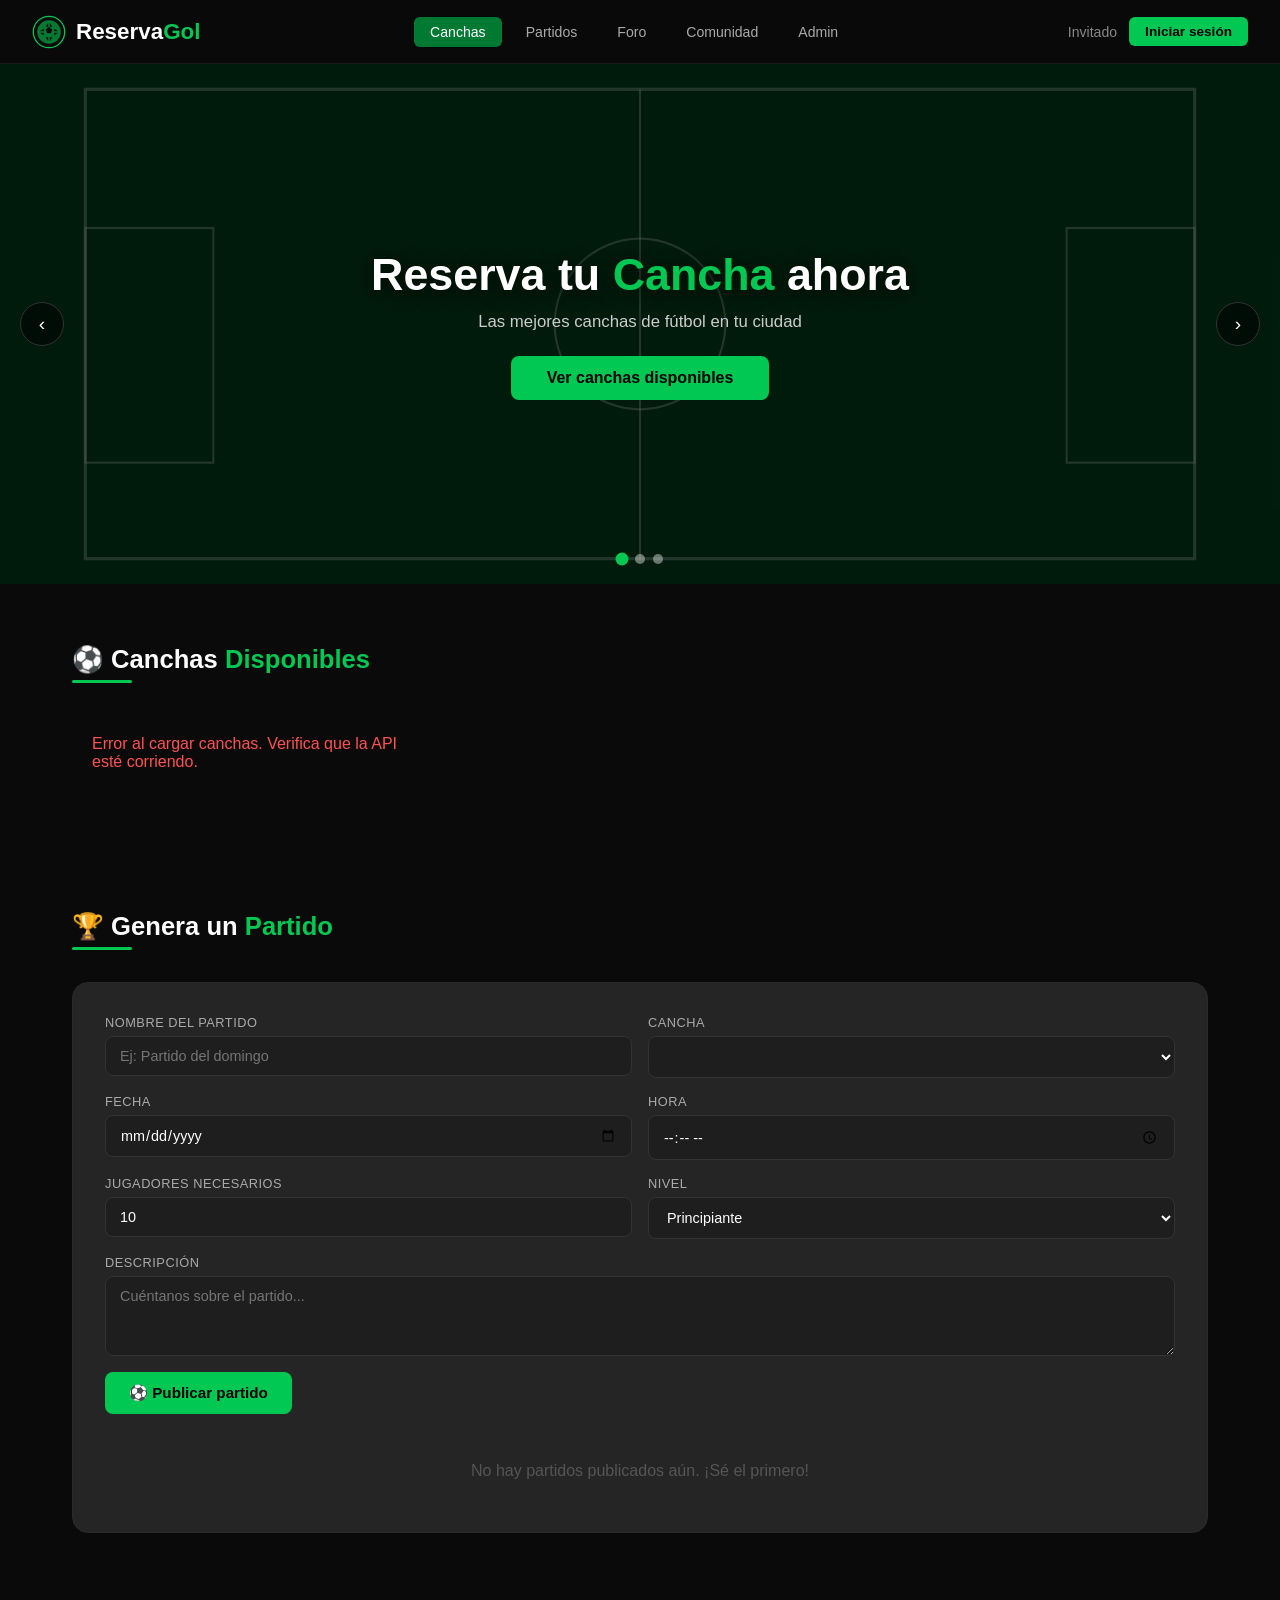
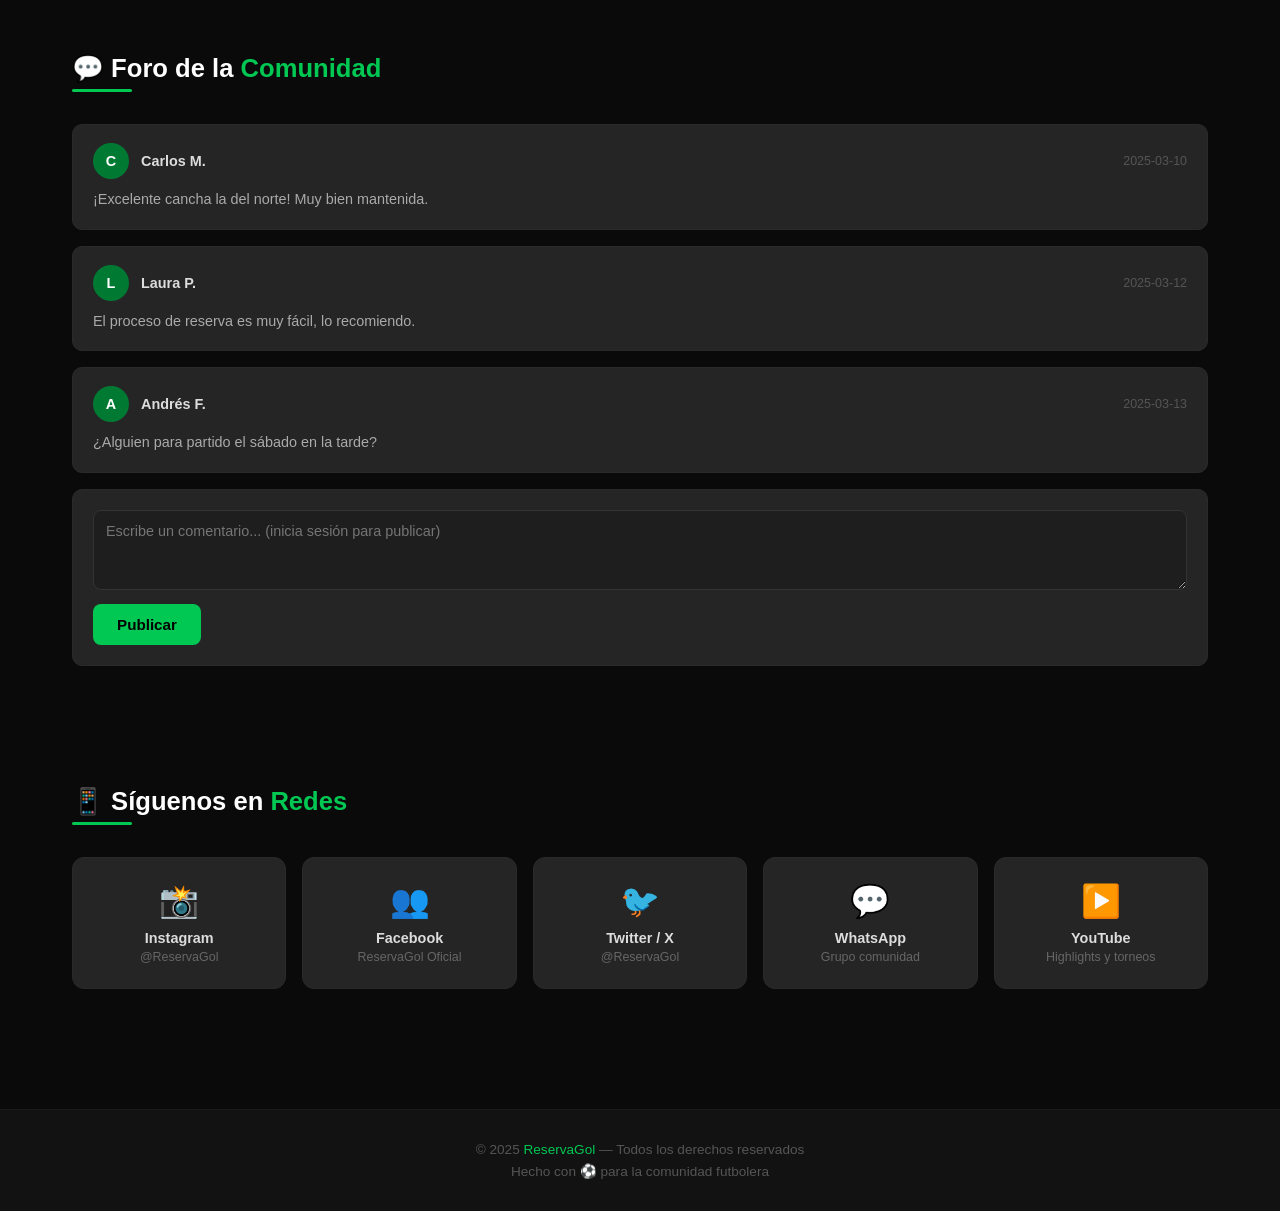
==== frontend/index.html @ ba5cc3c9 "ReservaGol - API + Frontend completo con JWT, canchas, reservas, foro y admin" ====
<!DOCTYPE html>
<html lang="es">
<head>
  <meta charset="UTF-8"/>
  <meta name="viewport" content="width=device-width, initial-scale=1.0"/>
  <title>ReservaGol</title>
  <link rel="stylesheet" href="style.css"/>
</head>
<body>

<!-- NAVBAR -->
<nav class="navbar">
  <a href="index.html" class="logo">
    <svg width="34" height="34" viewBox="0 0 52 52" fill="none">
      <circle cx="26" cy="26" r="24" fill="#0a0a0a" stroke="#00c853" stroke-width="2"/>
      <circle cx="26" cy="26" r="18" fill="#007a33"/>
      <polygon points="26,10 31,18 21,18" fill="#0a0a0a"/>
      <polygon points="26,42 31,34 21,34" fill="#0a0a0a"/>
      <polygon points="10,26 18,21 18,31" fill="#0a0a0a"/>
      <polygon points="42,26 34,21 34,31" fill="#0a0a0a"/>
      <polygon points="26,18 31,22 29,28 23,28 21,22" fill="#0a0a0a"/>
      <line x1="26" y1="10" x2="26" y2="18" stroke="#00c853" stroke-width="1.5"/>
      <line x1="26" y1="34" x2="26" y2="42" stroke="#00c853" stroke-width="1.5"/>
      <line x1="10" y1="26" x2="18" y2="26" stroke="#00c853" stroke-width="1.5"/>
      <line x1="34" y1="26" x2="42" y2="26" stroke="#00c853" stroke-width="1.5"/>
    </svg>
    <div class="logo-text">Reserva<span>Gol</span></div>
  </a>
  <div class="nav-links">
    <a href="#canchas" class="active">Canchas</a>
    <a href="#partidos">Partidos</a>
    <a href="#foro">Foro</a>
    <a href="#redes">Comunidad</a>
    <a href="admin.html">Admin</a>
  </div>
  <div class="nav-user">
    <span id="navUserName">Invitado</span>
    <button id="navBtn" class="btn-login-nav" onclick="window.location.href='login.html'">Iniciar sesión</button>
  </div>
</nav>

<!-- HERO CARRUSEL -->
<div class="hero">
  <div class="carousel" id="carousel">
    <div class="carousel-slide active">
      <svg class="bg-svg" viewBox="0 0 1200 520" xmlns="http://www.w3.org/2000/svg" preserveAspectRatio="xMidYMid slice">
        <rect width="1200" height="520" fill="#003d1a"/>
        <rect x="80" y="40" width="1040" height="440" fill="none" stroke="rgba(255,255,255,0.3)" stroke-width="3"/>
        <line x1="600" y1="40" x2="600" y2="480" stroke="rgba(255,255,255,0.3)" stroke-width="2"/>
        <circle cx="600" cy="260" r="80" fill="none" stroke="rgba(255,255,255,0.3)" stroke-width="2"/>
        <rect x="80" y="170" width="120" height="220" fill="none" stroke="rgba(255,255,255,0.3)" stroke-width="2"/>
        <rect x="1000" y="170" width="120" height="220" fill="none" stroke="rgba(255,255,255,0.3)" stroke-width="2"/>
        <rect width="1200" height="520" fill="rgba(0,0,0,0.55)"/>
      </svg>
      <div class="carousel-overlay">
        <h1>Reserva tu <span>Cancha</span> ahora</h1>
        <p>Las mejores canchas de fútbol en tu ciudad</p>
        <button class="btn-reservar" onclick="document.getElementById('canchas').scrollIntoView({behavior:'smooth'})">Ver canchas disponibles</button>
      </div>
    </div>
    <div class="carousel-slide">
      <svg class="bg-svg" viewBox="0 0 1200 520" xmlns="http://www.w3.org/2000/svg" preserveAspectRatio="xMidYMid slice">
        <rect width="1200" height="520" fill="#004d20"/>
        <rect x="60" y="30" width="1080" height="460" rx="8" fill="none" stroke="rgba(255,255,255,0.25)" stroke-width="4"/>
        <circle cx="600" cy="260" r="100" fill="none" stroke="rgba(255,255,255,0.2)" stroke-width="3"/>
        <circle cx="600" cy="260" r="6" fill="rgba(255,255,255,0.4)"/>
        <rect width="1200" height="520" fill="rgba(0,30,10,0.6)"/>
      </svg>
      <div class="carousel-overlay">
        <h1>Organiza tu <span>Partido</span></h1>
        <p>Encuentra jugadores y arma tu equipo fácilmente</p>
        <button class="btn-reservar" onclick="document.getElementById('partidos').scrollIntoView({behavior:'smooth'})">Crear partido</button>
      </div>
    </div>
    <div class="carousel-slide">
      <svg class="bg-svg" viewBox="0 0 1200 520" xmlns="http://www.w3.org/2000/svg" preserveAspectRatio="xMidYMid slice">
        <rect width="1200" height="520" fill="#002d10"/>
        <line x1="0" y1="260" x2="1200" y2="260" stroke="rgba(255,255,255,0.1)" stroke-width="1"/>
        <line x1="600" y1="0" x2="600" y2="520" stroke="rgba(255,255,255,0.1)" stroke-width="1"/>
        <circle cx="600" cy="260" r="150" fill="none" stroke="rgba(0,200,83,0.2)" stroke-width="2"/>
        <circle cx="600" cy="260" r="80" fill="none" stroke="rgba(0,200,83,0.15)" stroke-width="2"/>
        <rect width="1200" height="520" fill="rgba(0,0,0,0.5)"/>
      </svg>
      <div class="carousel-overlay">
        <h1>Únete a la <span>Comunidad</span></h1>
        <p>Comparte, comenta y conecta con otros jugadores</p>
        <button class="btn-reservar" onclick="document.getElementById('foro').scrollIntoView({behavior:'smooth'})">Ver foro</button>
      </div>
    </div>
  </div>
  <button class="carousel-btn prev" onclick="moverCarrusel(-1)">&#8249;</button>
  <button class="carousel-btn next" onclick="moverCarrusel(1)">&#8250;</button>
  <div class="carousel-dots" id="carouselDots"></div>
</div>

<!-- CANCHAS -->
<section id="canchas" class="section">
  <div class="section-header">
    <div>
      <h2>⚽ Canchas <span>Disponibles</span></h2>
      <div class="divider"></div>
    </div>
  </div>
  <div class="canchas-grid" id="canchasGrid">
    <div class="loading"><div class="spinner"></div><p>Cargando canchas...</p></div>
  </div>
</section>

<!-- MODAL CANCHA DETALLE -->
<div class="modal-overlay" id="modalCancha">
  <div class="modal-box">
    <button class="modal-close" onclick="cerrarModalCancha()">✕</button>
    <div class="modal-header-img" id="modalCanchaImg">
      <svg width="80" height="80" viewBox="0 0 52 52" fill="none" opacity="0.3">
        <circle cx="26" cy="26" r="24" stroke="#00c853" stroke-width="2"/>
        <circle cx="26" cy="26" r="14" fill="none" stroke="#00c853" stroke-width="1.5"/>
      </svg>
    </div>
    <div class="modal-body">
      <h2 id="modalCanchaNombre">Cancha</h2>
      <div class="modal-meta">
        <span id="modalCanchaUbicacion">📍 Ubicación</span>
        <span id="modalCanchaDim">📐 Dimensiones</span>
        <span class="precio" id="modalCanchaPrecio">💰 Precio</span>
      </div>
      <div class="calendario-wrap">
        <div class="cal-header">
          <button class="cal-nav" onclick="cambiarMes(-1)">&#8249;</button>
          <h3 id="calTitulo"></h3>
          <button class="cal-nav" onclick="cambiarMes(1)">&#8250;</button>
        </div>
        <div class="cal-grid" id="calGrid"></div>
      </div>
      <div class="horarios-wrap" id="horariosWrap" style="display:none">
        <h4 id="horariosTitulo">Horarios disponibles</h4>
        <div class="horarios-grid" id="horariosGrid"></div>
      </div>
      <button class="btn-confirmar-reserva" id="btnConfirmarReserva" disabled onclick="confirmarReserva()">
        Selecciona fecha y hora
      </button>
    </div>
  </div>
</div>

<!-- PARTIDOS -->
<section id="partidos" class="section">
  <div class="section-header">
    <div><h2>🏆 Genera un <span>Partido</span></h2><div class="divider"></div></div>
  </div>
  <div class="partidos-section">
    <form class="partido-form" id="formPartido">
      <div class="form-group">
        <label>Nombre del partido</label>
        <input type="text" id="p-nombre" placeholder="Ej: Partido del domingo" required/>
      </div>
      <div class="form-group">
        <label>Cancha</label>
        <select id="p-cancha"></select>
      </div>
      <div class="form-group">
        <label>Fecha</label>
        <input type="date" id="p-fecha" required/>
      </div>
      <div class="form-group">
        <label>Hora</label>
        <input type="time" id="p-hora" required/>
      </div>
      <div class="form-group">
        <label>Jugadores necesarios</label>
        <input type="number" id="p-jugadores" min="2" max="22" value="10"/>
      </div>
      <div class="form-group">
        <label>Nivel</label>
        <select id="p-nivel">
          <option>Principiante</option>
          <option>Intermedio</option>
          <option>Avanzado</option>
        </select>
      </div>
      <div class="form-group form-full">
        <label>Descripción</label>
        <textarea id="p-desc" placeholder="Cuéntanos sobre el partido..."></textarea>
      </div>
      <div class="form-full">
        <button type="submit" class="btn-primary">⚽ Publicar partido</button>
      </div>
    </form>
    <div class="partidos-lista" id="partidosLista"></div>
  </div>
</section>

<!-- FORO -->
<section id="foro" class="section">
  <div class="section-header">
    <div><h2>💬 Foro de la <span>Comunidad</span></h2><div class="divider"></div></div>
  </div>
  <div class="foro-wrap" id="foroWrap">
    <div class="loading"><div class="spinner"></div><p>Cargando comentarios...</p></div>
  </div>
  <div class="foro-form" id="foroForm" style="margin-top:16px">
    <textarea id="foroTexto" placeholder="Escribe un comentario... (inicia sesión para publicar)"></textarea>
    <button class="btn-primary" style="margin-top:10px" onclick="publicarComentario()">Publicar</button>
  </div>
</section>

<!-- REDES SOCIALES -->
<section id="redes" class="section">
  <div class="section-header">
    <div><h2>📱 Síguenos en <span>Redes</span></h2><div class="divider"></div></div>
  </div>
  <div class="redes-grid">
    <a href="#" class="red-card red-instagram">
      <div class="red-icon">📸</div>
      <h4>Instagram</h4>
      <p>@ReservaGol</p>
    </a>
    <a href="#" class="red-card red-facebook">
      <div class="red-icon">👥</div>
      <h4>Facebook</h4>
      <p>ReservaGol Oficial</p>
    </a>
    <a href="#" class="red-card red-twitter">
      <div class="red-icon">🐦</div>
      <h4>Twitter / X</h4>
      <p>@ReservaGol</p>
    </a>
    <a href="#" class="red-card red-whatsapp">
      <div class="red-icon">💬</div>
      <h4>WhatsApp</h4>
      <p>Grupo comunidad</p>
    </a>
    <a href="#" class="red-card red-youtube">
      <div class="red-icon">▶️</div>
      <h4>YouTube</h4>
      <p>Highlights y torneos</p>
    </a>
  </div>
</section>

<footer>
  <p>© 2025 <span>ReservaGol</span> — Todos los derechos reservados</p>
  <p style="margin-top:6px">Hecho con ⚽ para la comunidad futbolera</p>
</footer>

<div class="toast" id="toast"></div>

<script>
const API = 'http://localhost:5026/api';
const token = localStorage.getItem('token') || '';

// Navbar
if (token) {
  try {
    const p = JSON.parse(atob(token.split('.')[1]));
    const nombre = p['http://schemas.xmlsoap.org/ws/2005/05/identity/claims/name'] || 'Usuario';
    document.getElementById('navUserName').textContent = nombre;
    document.getElementById('navBtn').textContent = 'Cerrar sesión';
    document.getElementById('navBtn').className = 'btn-logout';
    document.getElementById('navBtn').onclick = () => { localStorage.removeItem('token'); location.reload(); };
  } catch {}
}

const authHeaders = { 'Authorization': `Bearer ${token}`, 'Content-Type': 'application/json' };

// TOAST
function toast(msg, error=false) {
  const t = document.getElementById('toast');
  t.textContent = msg;
  t.className = 'toast show' + (error ? ' error' : '');
  setTimeout(() => t.className = 'toast', 3000);
}

// CARRUSEL
let slideActual = 0;
const slides = document.querySelectorAll('.carousel-slide');
const dotsContainer = document.getElementById('carouselDots');
slides.forEach((_, i) => {
  const d = document.createElement('div');
  d.className = 'dot' + (i === 0 ? ' active' : '');
  d.onclick = () => irSlide(i);
  dotsContainer.appendChild(d);
});
function irSlide(n) {
  slides[slideActual].classList.remove('active');
  document.querySelectorAll('.dot')[slideActual].classList.remove('active');
  slideActual = (n + slides.length) % slides.length;
  slides[slideActual].classList.add('active');
  document.querySelectorAll('.dot')[slideActual].classList.add('active');
}
function moverCarrusel(dir) { irSlide(slideActual + dir); }
setInterval(() => moverCarrusel(1), 5000);

// CANCHAS
let canchasData = [];
async function cargarCanchas() {
  try {
    const res = await fetch(`${API}/Cancha/ObtenerCancha`, { headers: authHeaders });
    canchasData = await res.json();
    const grid = document.getElementById('canchasGrid');
    if (!canchasData.length) { grid.innerHTML = '<p style="color:#555">Sin canchas disponibles</p>'; return; }
    grid.innerHTML = canchasData.map((c, i) => `
      <div class="cancha-card" onclick="abrirCancha(${i})">
        <div class="cancha-img">
          <svg width="80" height="80" viewBox="0 0 100 100" fill="none">
            <rect width="100" height="100" fill="#003d1a"/>
            <rect x="10" y="10" width="80" height="80" fill="none" stroke="rgba(255,255,255,0.4)" stroke-width="2"/>
            <line x1="50" y1="10" x2="50" y2="90" stroke="rgba(255,255,255,0.3)" stroke-width="1.5"/>
            <circle cx="50" cy="50" r="15" fill="none" stroke="rgba(255,255,255,0.4)" stroke-width="1.5"/>
            <circle cx="50" cy="50" r="2" fill="rgba(255,255,255,0.5)"/>
          </svg>
        </div>
        <div class="cancha-info">
          <h3>${c.nombre || 'Cancha ' + (i+1)}</h3>
          <div class="cancha-meta">
            <span>📍 ${c.ubicacion || 'Sin ubicación'}</span>
            <span>📐 ${c.dimenciones || 'N/A'}</span>
          </div>
          <div class="cancha-precio">$${Number(c.precio_Hora || 0).toLocaleString('es-CO')}/hora</div>
          <button class="btn-ver-cancha">Ver disponibilidad</button>
        </div>
      </div>`).join('');
    // Llenar select de partidos
    const sel = document.getElementById('p-cancha');
    sel.innerHTML = canchasData.map(c => `<option value="${c.id_Canchas}">${c.nombre}</option>`).join('');
  } catch {
    document.getElementById('canchasGrid').innerHTML = '<p style="color:#ff5252;padding:20px">Error al cargar canchas. Verifica que la API esté corriendo.</p>';
  }
}
cargarCanchas();
</script>

<script>
// MODAL CANCHA + CALENDARIO
let canchaSeleccionada = null, fechaSeleccionada = null, horaSeleccionada = null;
let calAnio = new Date().getFullYear(), calMes = new Date().getMonth();
const meses = ['Enero','Febrero','Marzo','Abril','Mayo','Junio','Julio','Agosto','Septiembre','Octubre','Noviembre','Diciembre'];
const dias = ['Dom','Lun','Mar','Mié','Jue','Vie','Sáb'];

function abrirCancha(i) {
  canchaSeleccionada = canchasData[i];
  fechaSeleccionada = null; horaSeleccionada = null;
  document.getElementById('modalCanchaNombre').textContent = canchaSeleccionada.nombre || 'Cancha';
  document.getElementById('modalCanchaUbicacion').textContent = '📍 ' + (canchaSeleccionada.ubicacion || 'Sin ubicación');
  document.getElementById('modalCanchaDim').textContent = '📐 ' + (canchaSeleccionada.dimenciones || 'N/A');
  document.getElementById('modalCanchaPrecio').textContent = '💰 $' + Number(canchaSeleccionada.precio_Hora || 0).toLocaleString('es-CO') + '/hora';
  document.getElementById('horariosWrap').style.display = 'none';
  document.getElementById('btnConfirmarReserva').disabled = true;
  document.getElementById('btnConfirmarReserva').textContent = 'Selecciona fecha y hora';
  calAnio = new Date().getFullYear(); calMes = new Date().getMonth();
  renderCalendario();
  document.getElementById('modalCancha').classList.add('open');
}

function cerrarModalCancha() { document.getElementById('modalCancha').classList.remove('open'); }

function renderCalendario() {
  document.getElementById('calTitulo').textContent = meses[calMes] + ' ' + calAnio;
  const grid = document.getElementById('calGrid');
  grid.innerHTML = dias.map(d => `<div class="cal-day-name">${d}</div>`).join('');
  const primerDia = new Date(calAnio, calMes, 1).getDay();
  const totalDias = new Date(calAnio, calMes + 1, 0).getDate();
  const hoy = new Date();
  for (let i = 0; i < primerDia; i++) grid.innerHTML += `<div class="cal-day empty"></div>`;
  for (let d = 1; d <= totalDias; d++) {
    const fecha = new Date(calAnio, calMes, d);
    const esHoy = fecha.toDateString() === hoy.toDateString();
    const esPasado = fecha < new Date(hoy.getFullYear(), hoy.getMonth(), hoy.getDate());
    const selStr = fechaSeleccionada ? new Date(fechaSeleccionada).toDateString() : '';
    const esSel = fecha.toDateString() === selStr;
    let cls = 'cal-day';
    if (esPasado) cls += ' reservado';
    else if (esSel) cls += ' selected';
    else if (esHoy) cls += ' today';
    grid.innerHTML += `<div class="${cls}" onclick="${esPasado ? '' : `seleccionarFecha('${fecha.toISOString().split('T')[0]}')`}">${d}</div>`;
  }
}

function cambiarMes(dir) {
  calMes += dir;
  if (calMes > 11) { calMes = 0; calAnio++; }
  if (calMes < 0) { calMes = 11; calAnio--; }
  renderCalendario();
}

function seleccionarFecha(fecha) {
  fechaSeleccionada = fecha;
  horaSeleccionada = null;
  renderCalendario();
  renderHorarios();
  document.getElementById('horariosWrap').style.display = 'block';
  document.getElementById('horariosTitulo').textContent = 'Horarios para ' + new Date(fecha + 'T12:00:00').toLocaleDateString('es-CO', {weekday:'long', day:'numeric', month:'long'});
}

function renderHorarios() {
  const horas = ['07:00','08:00','09:00','10:00','11:00','12:00','13:00','14:00','15:00','16:00','17:00','18:00','19:00','20:00','21:00','22:00'];
  const ocupadas = ['09:00','14:00','18:00']; // simulado, en producción vendría de la API
  document.getElementById('horariosGrid').innerHTML = horas.map(h => {
    const ocupado = ocupadas.includes(h);
    const sel = h === horaSeleccionada;
    return `<div class="hora-slot ${ocupado ? 'ocupado' : sel ? 'seleccionado' : ''}" onclick="${ocupado ? '' : `seleccionarHora('${h}')`}">${h}${ocupado ? '<br><small>Ocupado</small>' : ''}</div>`;
  }).join('');
}

function seleccionarHora(hora) {
  horaSeleccionada = hora;
  renderHorarios();
  const btn = document.getElementById('btnConfirmarReserva');
  btn.disabled = false;
  btn.textContent = `Reservar ${fechaSeleccionada} a las ${hora}`;
}

async function confirmarReserva() {
  if (!token) { toast('Debes iniciar sesión para reservar', true); cerrarModalCancha(); window.location.href='login.html'; return; }
  const body = {
    id_Cancha: canchaSeleccionada.id_Canchas,
    fecha_reserva: fechaSeleccionada + 'T00:00:00',
    hora_inicio: horaSeleccionada + ':00',
    hora_fin: (parseInt(horaSeleccionada) + 1) + ':00:00',
    estado: 'Confirmada'
  };
  try {
    const res = await fetch(`${API}/ReservaControladores/CrearReserva`, { method:'POST', headers: authHeaders, body: JSON.stringify(body) });
    if (!res.ok) throw new Error();
    toast('✅ Reserva confirmada para ' + fechaSeleccionada + ' a las ' + horaSeleccionada);
    cerrarModalCancha();
  } catch { toast('Error al crear la reserva. Intenta de nuevo.', true); }
}
</script>

<script>
// PARTIDOS (localStorage como mock)
let partidos = JSON.parse(localStorage.getItem('partidos') || '[]');

function renderPartidos() {
  const lista = document.getElementById('partidosLista');
  if (!partidos.length) { lista.innerHTML = '<p style="color:#555;text-align:center;padding:20px">No hay partidos publicados aún. ¡Sé el primero!</p>'; return; }
  lista.innerHTML = partidos.map((p, i) => `
    <div class="partido-item">
      <div class="partido-info">
        <h4>⚽ ${p.nombre}</h4>
        <p>📅 ${p.fecha} ${p.hora} &nbsp;|&nbsp; 📍 ${p.cancha} &nbsp;|&nbsp; 👤 ${p.autor}</p>
        ${p.desc ? `<p style="margin-top:4px;color:#666">${p.desc}</p>` : ''}
      </div>
      <div class="partido-tags">
        <span class="tag tag-verde">${p.nivel}</span>
        <span class="tag tag-gris">👥 ${p.jugadores} jugadores</span>
        <button class="btn-unirse" onclick="unirsePartido(${i})">Unirse</button>
      </div>
    </div>`).join('');
}

document.getElementById('formPartido').addEventListener('submit', e => {
  e.preventDefault();
  const canchaEl = document.getElementById('p-cancha');
  const canchaNombre = canchaEl.options[canchaEl.selectedIndex]?.text || 'Sin cancha';
  const partido = {
    nombre: document.getElementById('p-nombre').value,
    cancha: canchaNombre,
    fecha: document.getElementById('p-fecha').value,
    hora: document.getElementById('p-hora').value,
    jugadores: document.getElementById('p-jugadores').value,
    nivel: document.getElementById('p-nivel').value,
    desc: document.getElementById('p-desc').value,
    autor: token ? (JSON.parse(atob(token.split('.')[1]))['http://schemas.xmlsoap.org/ws/2005/05/identity/claims/name'] || 'Anónimo') : 'Anónimo'
  };
  partidos.unshift(partido);
  localStorage.setItem('partidos', JSON.stringify(partidos));
  renderPartidos();
  e.target.reset();
  toast('✅ Partido publicado correctamente');
});

function unirsePartido(i) {
  if (!token) { toast('Inicia sesión para unirte a un partido', true); return; }
  toast('✅ Te has unido al partido: ' + partidos[i].nombre);
}

renderPartidos();

// FORO (localStorage como mock)
let comentarios = JSON.parse(localStorage.getItem('comentarios') || '[]');
if (!comentarios.length) {
  comentarios = [
    { autor: 'Carlos M.', texto: '¡Excelente cancha la del norte! Muy bien mantenida.', fecha: '2025-03-10' },
    { autor: 'Laura P.', texto: 'El proceso de reserva es muy fácil, lo recomiendo.', fecha: '2025-03-12' },
    { autor: 'Andrés F.', texto: '¿Alguien para partido el sábado en la tarde?', fecha: '2025-03-13' }
  ];
  localStorage.setItem('comentarios', JSON.stringify(comentarios));
}

function renderForo() {
  const wrap = document.getElementById('foroWrap');
  wrap.innerHTML = comentarios.map(c => `
    <div class="comentario">
      <div class="comentario-header">
        <div class="avatar">${c.autor.charAt(0).toUpperCase()}</div>
        <span class="autor">${c.autor}</span>
        <span class="fecha">${c.fecha}</span>
      </div>
      <p>${c.texto}</p>
    </div>`).join('');
}

function publicarComentario() {
  const texto = document.getElementById('foroTexto').value.trim();
  if (!texto) return;
  let autor = 'Anónimo';
  if (token) {
    try { autor = JSON.parse(atob(token.split('.')[1]))['http://schemas.xmlsoap.org/ws/2005/05/identity/claims/name'] || 'Usuario'; } catch {}
  }
  comentarios.unshift({ autor, texto, fecha: new Date().toISOString().split('T')[0] });
  localStorage.setItem('comentarios', JSON.stringify(comentarios));
  document.getElementById('foroTexto').value = '';
  renderForo();
  toast('✅ Comentario publicado');
}

renderForo();
</script>
</body>
</html>
---- frontend/style.css ----
* { margin:0; padding:0; box-sizing:border-box; font-family:'Segoe UI',sans-serif; }
:root {
  --verde:#00c853; --verde-oscuro:#007a33; --verde-claro:#b9f6ca;
  --negro:#0a0a0a; --gris-oscuro:#121212; --gris-medio:#1e1e1e;
  --gris-card:#252525; --texto:#e0e0e0;
}
body { background:var(--negro); color:var(--texto); min-height:100vh; }

/* NAVBAR */
.navbar { background:rgba(10,10,10,0.95); border-bottom:1px solid #1a1a1a; padding:0 32px; height:64px; display:flex; align-items:center; justify-content:space-between; position:sticky; top:0; z-index:100; backdrop-filter:blur(10px); }
.logo { display:flex; align-items:center; gap:10px; text-decoration:none; }
.logo-text { font-size:1.4rem; font-weight:700; color:#fff; }
.logo-text span { color:var(--verde); }
.nav-links { display:flex; gap:8px; }
.nav-links a { padding:7px 16px; color:#aaa; text-decoration:none; border-radius:6px; font-size:0.88rem; transition:all 0.2s; }
.nav-links a:hover, .nav-links a.active { background:var(--verde-oscuro); color:#fff; }
.nav-user { display:flex; align-items:center; gap:12px; }
.nav-user span { color:#888; font-size:0.88rem; }
.btn-logout { padding:7px 16px; background:transparent; border:1px solid #333; border-radius:6px; color:#aaa; cursor:pointer; font-size:0.85rem; transition:all 0.2s; }
.btn-logout:hover { border-color:var(--verde); color:var(--verde); }
.btn-login-nav { padding:7px 16px; background:var(--verde); border:none; border-radius:6px; color:#000; cursor:pointer; font-size:0.85rem; font-weight:700; transition:all 0.2s; }

/* HERO CARRUSEL */
.hero { position:relative; height:520px; overflow:hidden; }
.carousel { position:relative; width:100%; height:100%; }
.carousel-slide { position:absolute; inset:0; opacity:0; transition:opacity 0.8s ease; }
.carousel-slide.active { opacity:1; }
.carousel-slide .bg { width:100%; height:100%; object-fit:cover; filter:brightness(0.45); }
.carousel-slide .bg-svg { width:100%; height:100%; }
.carousel-overlay { position:absolute; inset:0; display:flex; flex-direction:column; align-items:center; justify-content:center; text-align:center; padding:20px; }
.carousel-overlay h1 { font-size:2.8rem; font-weight:800; color:#fff; text-shadow:0 2px 20px rgba(0,0,0,0.8); }
.carousel-overlay h1 span { color:var(--verde); }
.carousel-overlay p { color:#ccc; margin-top:12px; font-size:1.05rem; }
.carousel-overlay .btn-reservar { margin-top:24px; padding:13px 36px; background:var(--verde); color:#000; font-weight:700; border:none; border-radius:8px; cursor:pointer; font-size:1rem; transition:all 0.2s; }
.carousel-overlay .btn-reservar:hover { background:#00e676; transform:translateY(-2px); }
.carousel-dots { position:absolute; bottom:20px; left:50%; transform:translateX(-50%); display:flex; gap:8px; }
.dot { width:10px; height:10px; border-radius:50%; background:rgba(255,255,255,0.4); cursor:pointer; transition:all 0.2s; }
.dot.active { background:var(--verde); transform:scale(1.3); }
.carousel-btn { position:absolute; top:50%; transform:translateY(-50%); background:rgba(0,0,0,0.5); border:1px solid #333; color:#fff; width:44px; height:44px; border-radius:50%; cursor:pointer; font-size:1.2rem; transition:all 0.2s; z-index:10; }
.carousel-btn:hover { background:var(--verde-oscuro); border-color:var(--verde); }
.carousel-btn.prev { left:20px; }
.carousel-btn.next { right:20px; }

/* SECCIONES */
.section { padding:60px 32px; max-width:1200px; margin:0 auto; }
.section-header { display:flex; align-items:center; justify-content:space-between; margin-bottom:32px; }
.section-header h2 { font-size:1.6rem; font-weight:700; color:#fff; }
.section-header h2 span { color:var(--verde); }
.divider { height:3px; width:60px; background:var(--verde); border-radius:2px; margin-top:6px; }

/* CANCHAS GRID */
.canchas-grid { display:grid; grid-template-columns:repeat(auto-fill,minmax(320px,1fr)); gap:24px; }
.cancha-card { background:var(--gris-card); border:1px solid #2a2a2a; border-radius:14px; overflow:hidden; transition:all 0.25s; cursor:pointer; }
.cancha-card:hover { border-color:var(--verde); transform:translateY(-4px); box-shadow:0 12px 32px rgba(0,200,83,0.15); }
.cancha-img { width:100%; height:180px; object-fit:cover; background:#1a1a1a; display:flex; align-items:center; justify-content:center; }
.cancha-img svg { opacity:0.3; }
.cancha-info { padding:20px; }
.cancha-info h3 { font-size:1.05rem; color:#fff; margin-bottom:6px; }
.cancha-meta { display:flex; gap:16px; margin-top:10px; flex-wrap:wrap; }
.cancha-meta span { font-size:0.82rem; color:#888; display:flex; align-items:center; gap:4px; }
.cancha-precio { font-size:1.1rem; font-weight:700; color:var(--verde); margin-top:10px; }
.btn-ver-cancha { width:100%; margin-top:14px; padding:10px; background:var(--verde-oscuro); border:1px solid var(--verde); border-radius:8px; color:#fff; cursor:pointer; font-size:0.88rem; transition:all 0.2s; }
.btn-ver-cancha:hover { background:var(--verde); color:#000; font-weight:700; }

/* MODAL CANCHA */
.modal-overlay { display:none; position:fixed; inset:0; background:rgba(0,0,0,0.85); z-index:300; align-items:center; justify-content:center; padding:20px; }
.modal-overlay.open { display:flex; }
.modal-box { background:var(--gris-medio); border:1px solid var(--verde-oscuro); border-radius:16px; width:100%; max-width:860px; max-height:90vh; overflow-y:auto; position:relative; }
.modal-close { position:absolute; top:16px; right:20px; background:none; border:none; color:#888; font-size:1.4rem; cursor:pointer; z-index:10; }
.modal-close:hover { color:#fff; }
.modal-header-img { width:100%; height:220px; object-fit:cover; background:#1a1a1a; border-radius:16px 16px 0 0; display:flex; align-items:center; justify-content:center; }
.modal-body { padding:28px; }
.modal-body h2 { font-size:1.4rem; color:#fff; margin-bottom:4px; }
.modal-body .modal-meta { display:flex; gap:20px; flex-wrap:wrap; margin:12px 0 20px; }
.modal-body .modal-meta span { font-size:0.88rem; color:#888; }
.modal-body .modal-meta .precio { color:var(--verde); font-weight:700; font-size:1rem; }

/* CALENDARIO */
.calendario-wrap { margin-top:20px; }
.cal-header { display:flex; align-items:center; justify-content:space-between; margin-bottom:16px; }
.cal-header h3 { font-size:1rem; color:#ddd; }
.cal-nav { background:none; border:1px solid #333; color:#aaa; padding:5px 12px; border-radius:6px; cursor:pointer; transition:all 0.2s; }
.cal-nav:hover { border-color:var(--verde); color:var(--verde); }
.cal-grid { display:grid; grid-template-columns:repeat(7,1fr); gap:4px; }
.cal-day-name { text-align:center; font-size:0.75rem; color:#666; padding:6px 0; text-transform:uppercase; }
.cal-day { text-align:center; padding:8px 4px; border-radius:6px; font-size:0.85rem; cursor:pointer; transition:all 0.2s; border:1px solid transparent; }
.cal-day:hover:not(.empty):not(.reservado) { border-color:var(--verde); color:var(--verde); }
.cal-day.today { background:var(--verde-oscuro); color:#fff; }
.cal-day.selected { background:var(--verde); color:#000; font-weight:700; }
.cal-day.reservado { background:rgba(255,82,82,0.15); color:#ff5252; cursor:not-allowed; }
.cal-day.empty { cursor:default; }
.horarios-wrap { margin-top:20px; }
.horarios-wrap h4 { font-size:0.9rem; color:#aaa; margin-bottom:12px; }
.horarios-grid { display:grid; grid-template-columns:repeat(auto-fill,minmax(90px,1fr)); gap:8px; }
.hora-slot { padding:8px; text-align:center; border-radius:6px; font-size:0.82rem; border:1px solid #333; cursor:pointer; transition:all 0.2s; }
.hora-slot:hover:not(.ocupado) { border-color:var(--verde); color:var(--verde); }
.hora-slot.ocupado { background:rgba(255,82,82,0.1); color:#ff5252; border-color:#ff525233; cursor:not-allowed; }
.hora-slot.seleccionado { background:var(--verde); color:#000; font-weight:700; border-color:var(--verde); }
.btn-confirmar-reserva { width:100%; margin-top:20px; padding:13px; background:var(--verde); color:#000; font-weight:700; border:none; border-radius:8px; cursor:pointer; font-size:1rem; transition:all 0.2s; }
.btn-confirmar-reserva:hover { background:#00e676; }
.btn-confirmar-reserva:disabled { background:#333; color:#666; cursor:not-allowed; }

/* PARTIDOS */
.partidos-section { background:var(--gris-card); border-radius:16px; padding:32px; border:1px solid #2a2a2a; }
.partido-form { display:grid; grid-template-columns:1fr 1fr; gap:16px; }
.form-group { display:flex; flex-direction:column; gap:6px; }
.form-group label { font-size:0.8rem; color:#aaa; text-transform:uppercase; letter-spacing:0.5px; }
.form-group input, .form-group select, .form-group textarea { padding:11px 14px; background:var(--gris-medio); border:1px solid #333; border-radius:8px; color:#fff; font-size:0.9rem; outline:none; transition:border-color 0.2s; }
.form-group input:focus, .form-group select:focus, .form-group textarea:focus { border-color:var(--verde); }
.form-group textarea { resize:vertical; min-height:80px; }
.form-full { grid-column:1/-1; }
.btn-primary { padding:12px 24px; background:var(--verde); color:#000; font-weight:700; border:none; border-radius:8px; cursor:pointer; font-size:0.95rem; transition:all 0.2s; }
.btn-primary:hover { background:#00e676; transform:translateY(-1px); }
.partidos-lista { margin-top:28px; display:grid; gap:12px; }
.partido-item { background:var(--gris-medio); border:1px solid #2a2a2a; border-radius:10px; padding:16px 20px; display:flex; align-items:center; justify-content:space-between; flex-wrap:wrap; gap:12px; transition:border-color 0.2s; }
.partido-item:hover { border-color:var(--verde-oscuro); }
.partido-info h4 { color:#fff; font-size:0.95rem; }
.partido-info p { color:#888; font-size:0.82rem; margin-top:3px; }
.partido-tags { display:flex; gap:8px; flex-wrap:wrap; }
.tag { padding:4px 10px; border-radius:20px; font-size:0.75rem; }
.tag-verde { background:rgba(0,200,83,0.15); color:var(--verde); }
.tag-gris { background:#2a2a2a; color:#888; }
.btn-unirse { padding:7px 18px; background:transparent; border:1px solid var(--verde); border-radius:6px; color:var(--verde); cursor:pointer; font-size:0.82rem; transition:all 0.2s; }
.btn-unirse:hover { background:var(--verde); color:#000; font-weight:700; }

/* FORO */
.foro-wrap { display:grid; gap:16px; }
.comentario { background:var(--gris-card); border:1px solid #2a2a2a; border-radius:10px; padding:18px 20px; }
.comentario-header { display:flex; align-items:center; gap:12px; margin-bottom:10px; }
.avatar { width:36px; height:36px; border-radius:50%; background:var(--verde-oscuro); display:flex; align-items:center; justify-content:center; font-weight:700; color:#fff; font-size:0.9rem; flex-shrink:0; }
.comentario-header .autor { font-size:0.9rem; color:#ddd; font-weight:600; }
.comentario-header .fecha { font-size:0.78rem; color:#555; margin-left:auto; }
.comentario p { color:#aaa; font-size:0.9rem; line-height:1.5; }
.foro-form { background:var(--gris-card); border:1px solid #2a2a2a; border-radius:10px; padding:20px; margin-top:8px; }
.foro-form textarea { width:100%; padding:12px; background:var(--gris-medio); border:1px solid #333; border-radius:8px; color:#fff; font-size:0.9rem; outline:none; resize:vertical; min-height:80px; transition:border-color 0.2s; }
.foro-form textarea:focus { border-color:var(--verde); }
.foro-form button { margin-top:10px; }

/* REDES SOCIALES */
.redes-grid { display:grid; grid-template-columns:repeat(auto-fill,minmax(180px,1fr)); gap:16px; }
.red-card { background:var(--gris-card); border:1px solid #2a2a2a; border-radius:12px; padding:24px 20px; text-align:center; text-decoration:none; transition:all 0.2s; display:block; }
.red-card:hover { transform:translateY(-3px); box-shadow:0 8px 24px rgba(0,0,0,0.3); }
.red-card .red-icon { font-size:2rem; margin-bottom:10px; }
.red-card h4 { color:#ddd; font-size:0.9rem; }
.red-card p { color:#666; font-size:0.78rem; margin-top:4px; }
.red-instagram:hover { border-color:#e1306c; box-shadow:0 8px 24px rgba(225,48,108,0.2); }
.red-facebook:hover { border-color:#1877f2; box-shadow:0 8px 24px rgba(24,119,242,0.2); }
.red-twitter:hover { border-color:#1da1f2; box-shadow:0 8px 24px rgba(29,161,242,0.2); }
.red-whatsapp:hover { border-color:#25d366; box-shadow:0 8px 24px rgba(37,211,102,0.2); }
.red-youtube:hover { border-color:#ff0000; box-shadow:0 8px 24px rgba(255,0,0,0.2); }

/* ADMIN */
.stats-grid { display:grid; grid-template-columns:repeat(auto-fill,minmax(200px,1fr)); gap:16px; margin-bottom:32px; }
.stat-card { background:var(--gris-card); border:1px solid #2a2a2a; border-radius:12px; padding:24px; }
.stat-card .stat-num { font-size:2rem; font-weight:800; color:var(--verde); }
.stat-card .stat-label { font-size:0.82rem; color:#888; margin-top:4px; text-transform:uppercase; letter-spacing:0.5px; }
.stat-card .stat-icon { font-size:1.8rem; float:right; opacity:0.4; }
.data-section { background:var(--gris-card); border:1px solid #2a2a2a; border-radius:12px; padding:24px; margin-bottom:24px; }
.data-section-header { display:flex; align-items:center; justify-content:space-between; margin-bottom:20px; }
.data-section-header h2 { font-size:1.05rem; color:#ddd; }
.badge { background:var(--verde-oscuro); color:var(--verde-claro); padding:3px 10px; border-radius:20px; font-size:0.75rem; }
table { width:100%; border-collapse:collapse; font-size:0.88rem; }
thead th { text-align:left; padding:10px 14px; color:var(--verde); font-size:0.78rem; text-transform:uppercase; letter-spacing:0.5px; border-bottom:1px solid #2a2a2a; }
tbody tr { border-bottom:1px solid #1e1e1e; transition:background 0.15s; }
tbody tr:hover { background:rgba(0,200,83,0.04); }
tbody td { padding:12px 14px; color:#ccc; }
.status-badge { padding:3px 10px; border-radius:20px; font-size:0.75rem; font-weight:600; }
.status-active { background:rgba(0,200,83,0.15); color:var(--verde); }
.status-inactive { background:rgba(255,82,82,0.15); color:#ff5252; }
.tabs { display:flex; gap:8px; margin-bottom:24px; flex-wrap:wrap; }
.tab { padding:8px 20px; background:var(--gris-medio); border:1px solid #2a2a2a; border-radius:8px; color:#888; cursor:pointer; font-size:0.88rem; transition:all 0.2s; }
.tab.active { background:var(--verde-oscuro); border-color:var(--verde); color:#fff; }
.tab:hover:not(.active) { border-color:#444; color:#ccc; }
.loading { text-align:center; padding:32px; color:#555; }
.spinner { width:32px; height:32px; border:3px solid #222; border-top-color:var(--verde); border-radius:50%; animation:spin 0.8s linear infinite; margin:0 auto 12px; }
@keyframes spin { to { transform:rotate(360deg); } }

/* LOGIN */
.login-page { min-height:100vh; display:flex; align-items:center; justify-content:center; position:relative; overflow:hidden; }
.cancha-bg { position:absolute; inset:0; background:linear-gradient(rgba(0,0,0,0.72),rgba(0,0,0,0.72)), url('data:image/svg+xml,<svg xmlns="http://www.w3.org/2000/svg" width="800" height="500"><rect width="800" height="500" fill="%23006400"/><rect x="60" y="40" width="680" height="420" fill="none" stroke="%23fff" stroke-width="3"/><line x1="400" y1="40" x2="400" y2="460" stroke="%23fff" stroke-width="2"/><circle cx="400" cy="250" r="60" fill="none" stroke="%23fff" stroke-width="2"/><rect x="60" y="165" width="90" height="170" fill="none" stroke="%23fff" stroke-width="2"/><rect x="650" y="165" width="90" height="170" fill="none" stroke="%23fff" stroke-width="2"/></svg>'); background-size:cover; background-position:center; }
.login-card { position:relative; z-index:1; background:rgba(18,18,18,0.92); border:1px solid var(--verde-oscuro); border-radius:16px; padding:48px 40px; width:100%; max-width:400px; box-shadow:0 0 40px rgba(0,200,83,0.15); }
.logo-icon { width:52px; height:52px; }
.error-msg { color:#ff5252; font-size:0.85rem; text-align:center; margin-top:12px; display:none; }

/* FOOTER */
footer { background:var(--gris-oscuro); border-top:1px solid #1a1a1a; padding:32px; text-align:center; color:#555; font-size:0.85rem; margin-top:60px; }
footer span { color:var(--verde); }

/* TOAST */
.toast { position:fixed; bottom:24px; right:24px; background:var(--gris-card); border:1px solid var(--verde); border-radius:10px; padding:14px 20px; color:#fff; font-size:0.9rem; z-index:999; transform:translateY(100px); opacity:0; transition:all 0.3s; }
.toast.show { transform:translateY(0); opacity:1; }
.toast.error { border-color:#ff5252; }

@media(max-width:768px) {
  .navbar { padding:0 16px; }
  .nav-links { display:none; }
  .section { padding:40px 16px; }
  .partido-form { grid-template-columns:1fr; }
  .carousel-overlay h1 { font-size:1.8rem; }
  .hero { height:380px; }
}
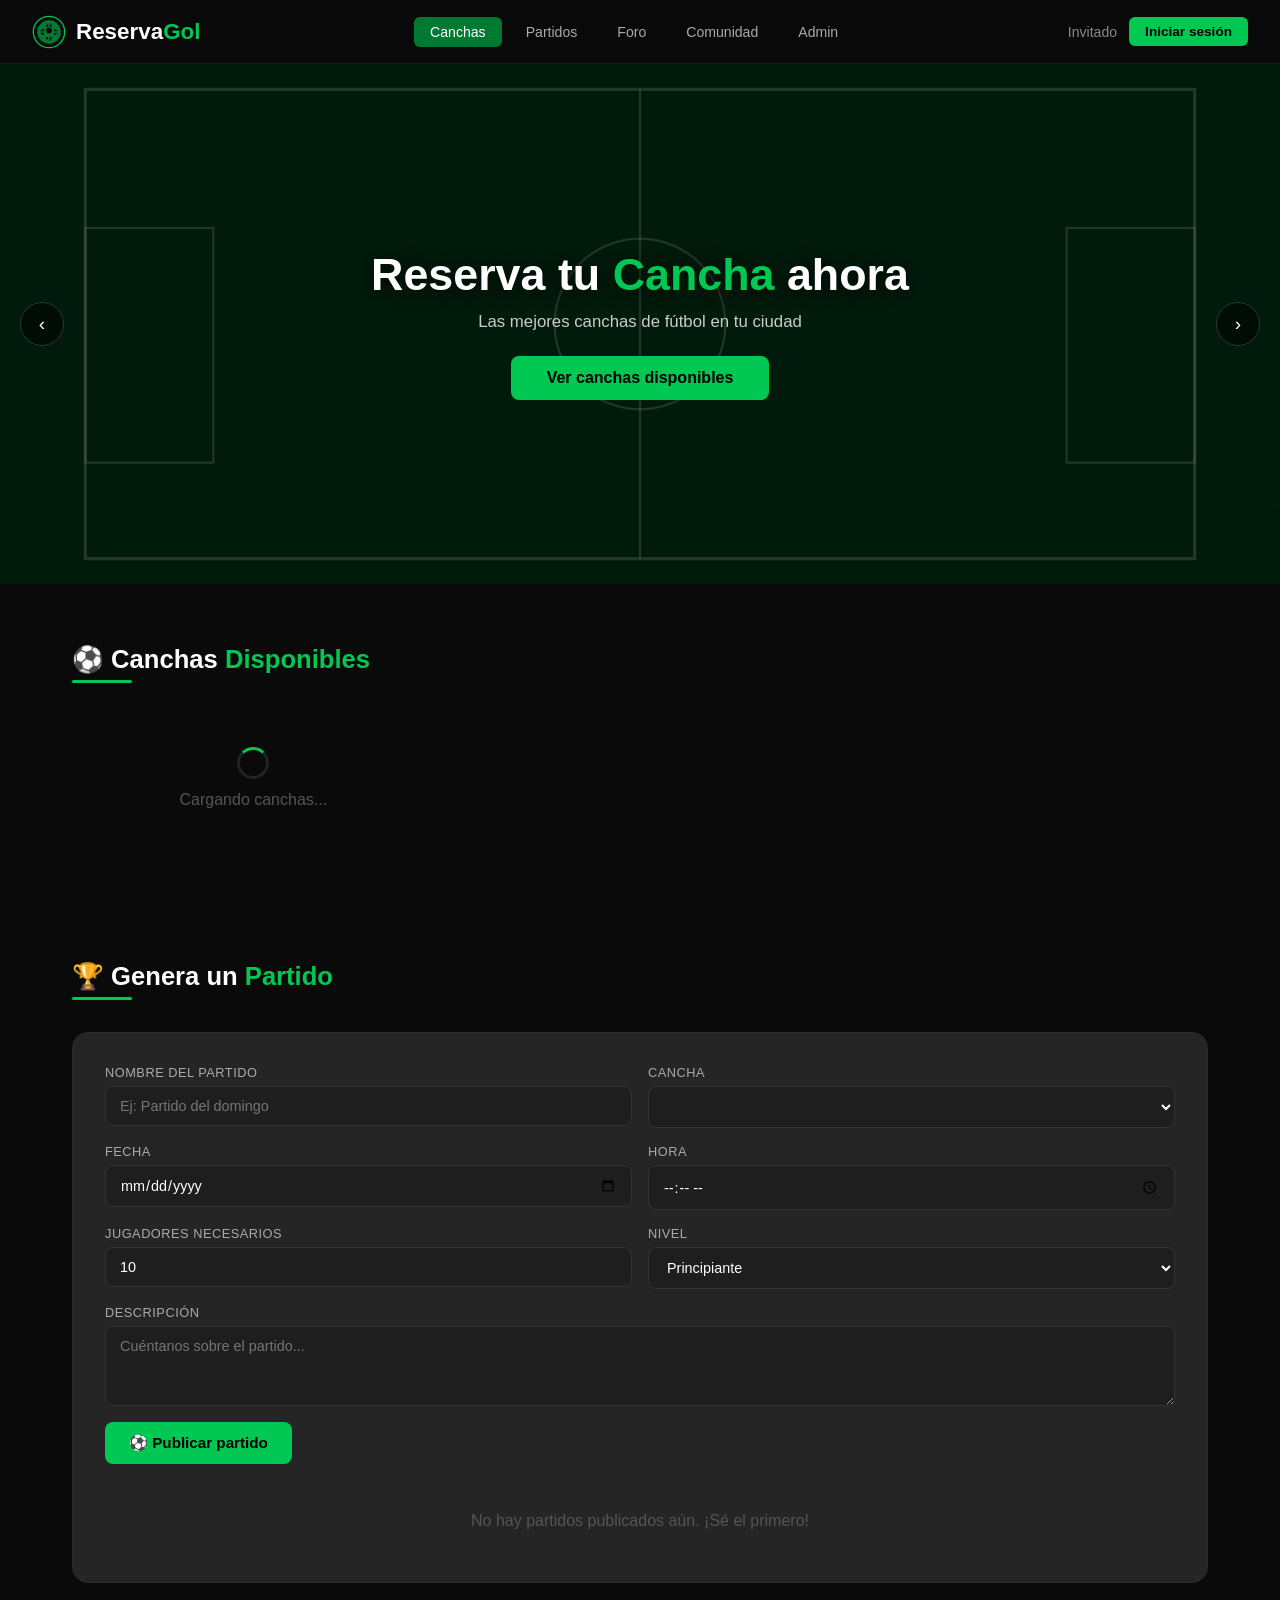
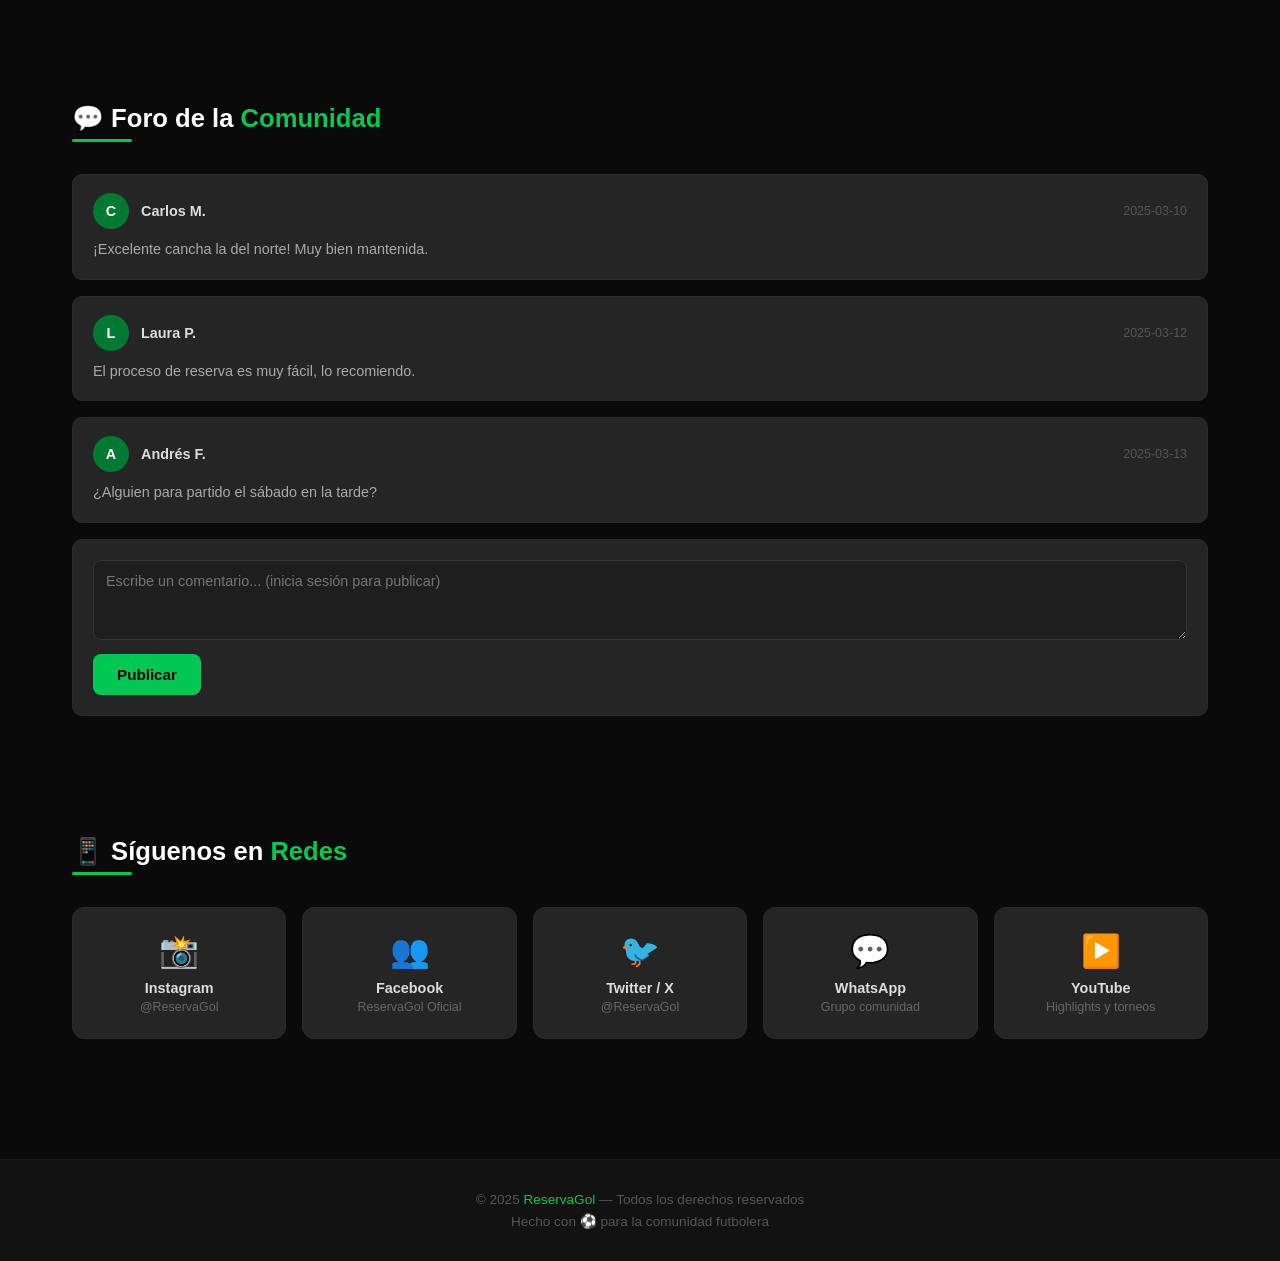
==== commit 431860bb: "Centralizar URL de API en config.js" ====
--- a/frontend/index.html
+++ b/frontend/index.html
@@ -245,7 +245,7 @@
 <div class="toast" id="toast"></div>
 
 <script>
-const API = 'http://localhost:5026/api';
+const API = CONFIG.API;
 const token = localStorage.getItem('token') || '';
 
 // Navbar
